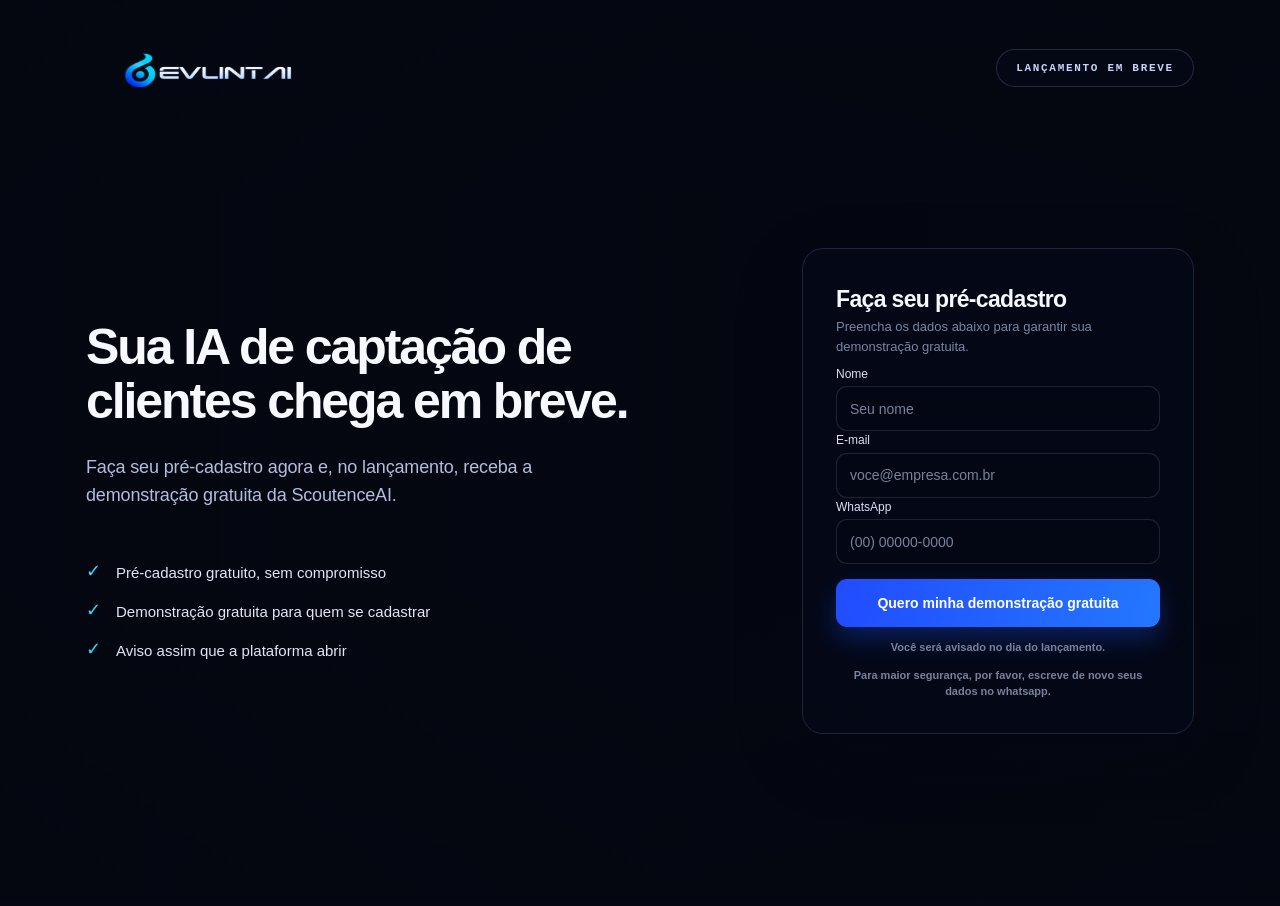
==== index.html @ 50777463 "Add files via upload" ====
<!doctype html>
<html lang="pt-BR">
  <head>
    <meta charset="utf-8">
    <meta name="viewport" content="width=device-width, initial-scale=1">
    <meta name="theme-color" content="#050812">
    <meta name="description" content="Faça seu pré-cadastro para receber uma demonstração gratuita da ScoutenceAI no lançamento.">
    <title>Pré-cadastro — ScoutenceAI</title>
    <link rel="stylesheet" href="src/estilos/global.css">
    <link rel="stylesheet" href="src/paginas/pre-cadastro/pre-cadastro.css">
    <script src="src/paginas/pre-cadastro/pre-cadastro.js" defer></script>
  </head>
  <body>
    <video class="video-fundo" autoplay muted loop playsinline aria-hidden="true" tabindex="-1">
      <source src="src/videos/loop_fondo_azul_corregido.mp4" type="video/mp4">
    </video>
    <div class="sobreposicao-fundo" aria-hidden="true"></div>

    <header class="cabecalho-site">
      <a class="logo-site" href="index.html" aria-label="EVLINT AI — início">
        <img src="src/imagens/Logo futurista EVLINT AI em azul e branco.png" alt="EVLINT AI">
      </a>
      <span class="etiqueta-lancamento">LANÇAMENTO EM BREVE</span>
    </header>

    <main class="conteudo-principal">
      <section class="secao-apresentacao" aria-labelledby="titulo-principal">
        <div class="conteudo-apresentacao">
          <h1 class="titulo-principal" id="titulo-principal">Sua IA de captação de clientes chega em breve.</h1>
          <p class="texto-apresentacao">Faça seu pré-cadastro agora e, no lançamento, receba a demonstração gratuita da ScoutenceAI.</p>
          <ul class="lista-beneficios">
            <li><span class="icone-beneficio" aria-hidden="true">✓</span><span>Pré-cadastro gratuito, sem compromisso</span></li>
            <li><span class="icone-beneficio" aria-hidden="true">✓</span><span>Demonstração gratuita para quem se cadastrar</span></li>
            <li><span class="icone-beneficio" aria-hidden="true">✓</span><span>Aviso assim que a plataforma abrir</span></li>
          </ul>
        </div>
      </section>

      <section class="secao-formulario" aria-labelledby="titulo-formulario">
        <form class="cartao-formulario" id="formulario-pre-cadastro" novalidate>
          <h2 class="titulo-formulario" id="titulo-formulario">Faça seu pré-cadastro</h2>
          <p class="descricao-formulario">Preencha os dados abaixo para garantir sua demonstração gratuita.</p>

          <div class="grupo-campo">
            <label class="rotulo-campo" for="nome">Nome</label>
            <input class="campo-formulario" id="nome" name="nome" type="text" placeholder="Seu nome" autocomplete="name" maxlength="120" required aria-describedby="erro-nome">
            <span class="erro-campo" id="erro-nome"></span>
          </div>

          <div class="grupo-campo">
            <label class="rotulo-campo" for="email">E-mail</label>
            <input class="campo-formulario" id="email" name="email" type="email" placeholder="voce@empresa.com.br" autocomplete="email" maxlength="254" required aria-describedby="erro-email">
            <span class="erro-campo" id="erro-email"></span>
          </div>

          <div class="grupo-campo">
            <label class="rotulo-campo" for="whatsapp">WhatsApp</label>
            <input class="campo-formulario" id="whatsapp" name="whatsapp" type="tel" placeholder="(00) 00000-0000" autocomplete="tel" inputmode="tel" maxlength="19" required aria-describedby="erro-whatsapp">
            <span class="erro-campo" id="erro-whatsapp"></span>
          </div>

          <button class="btn-form" id="botao-envio" type="submit" >Quero minha demonstração gratuita</button>
          <p class="mensagem-formulario" id="mensagem-formulario" role="status" aria-live="polite"></p>
          <p class="nota-formulario">Você será avisado no dia do lançamento.</p>
          <p class="nota-formulario">Para maior segurança, por favor, escreve de novo seus dados no whatsapp.</p>
        </form>
      </section>
    </main>
  </body>
</html>
---- src/estilos/global.css ----
:root {
  color-scheme: dark;
  --cor-azul-principal: #2157ff;
  --cor-azul-secundario: #087dff;
  --cor-ciano-detalhe: #39d7ff;
  --cor-fundo-escuro: #050812;
  --cor-painel-escuro: rgba(5, 9, 24, 0.82);
  --cor-texto-principal: #f8f9ff;
  --cor-texto-secundario: #b2bedc;
  --cor-texto-suave: #7885a3;
  --cor-borda: rgba(163, 184, 230, 0.2);
  --largura-conteudo: 1108px;
  font-family: Inter, "Segoe UI", Arial, sans-serif;
  font-synthesis: none;
  text-rendering: optimizeLegibility;
  -webkit-font-smoothing: antialiased;
  -moz-osx-font-smoothing: grayscale;
}

* {
  box-sizing: border-box;
}

html {
  min-height: 100%;
  background: var(--cor-fundo-escuro);
}

body {
  position: relative;
  display: flow-root;
  isolation: isolate;
  min-height: 100vh;
  margin: 0;
  overflow-x: hidden;
  background: var(--cor-fundo-escuro);
  color: var(--cor-texto-principal);
}

.video-fundo {
  position: fixed;
  z-index: -2;
  inset: 0;
  width: 100%;
  height: 100%;
  object-fit: cover;
  object-position: center;
  pointer-events: none;
}

.sobreposicao-fundo {
  position: fixed;
  z-index: -1;
  inset: 0;
  pointer-events: none;
  background:
    linear-gradient(90deg, rgba(3, 5, 12, 0.22) 0%, rgba(3, 5, 12, 0.06) 52%, rgba(3, 5, 12, 0.12) 100%),
    linear-gradient(0deg, rgba(3, 5, 12, 0.12), transparent 35%, transparent 78%, rgba(3, 5, 12, 0.08));
}

.cabecalho-site {
  position: relative;
  z-index: 1;
  display: flex;
  width: min(var(--largura-conteudo), calc(100% - 64px));
  min-height: 46px;
  align-items: center;
  justify-content: space-between;
  margin: 28px auto 0;
}

.logo-site {
  display: inline-flex;
  width: 190px;
  height: 80px;
  flex: 0 0 auto;
  margin-left: 26px;
}

.logo-site img {
  display: block;
  width: 100%;
  height: 100%;
}

.etiqueta-lancamento {
  display: inline-flex;
  min-width: 198px;
  min-height: 38px;
  align-items: center;
  justify-content: center;
  padding: 0 17px;
  border: 1px solid var(--cor-borda);
  border-radius: 999px;
  background: rgba(9, 20, 51, 0.12);
  color: #c5d4fa;
  font-family: "SFMono-Regular", Consolas, "Liberation Mono", monospace;
  font-size: 11px;
  font-weight: 600;
  letter-spacing: 1.7px;
  line-height: 1;
  text-align: center;
  white-space: nowrap;
}

a {
  color: inherit;
}

button,
input {
  font: inherit;
}

:focus-visible {
  outline: 2px solid var(--cor-ciano-detalhe);
  outline-offset: 4px;
}

@media (max-width: 640px) {
  .cabecalho-site {
    width: calc(100% - 36px);
    min-height: 40px;
    margin-top: 20px;
  }

  .logo-site {
    width: 155px;
    height: 37px;
    margin-left: 0;
  }

  .etiqueta-lancamento {
    min-width: 0;
    min-height: 32px;
    padding: 0 9px;
    font-size: 8px;
    letter-spacing: 0.9px;
  }
}

@media (prefers-reduced-motion: reduce) {
  *,
  *::before,
  *::after {
    scroll-behavior: auto !important;
    animation-duration: 0.01ms !important;
    animation-iteration-count: 1 !important;
    transition-duration: 0.01ms !important;
  }
}
---- src/paginas/pre-cadastro/pre-cadastro.css ----
.conteudo-principal {
  display: grid;
  width: min(var(--largura-conteudo), calc(100% - 64px));
  min-height: calc(100vh - 102px);
  grid-template-columns: minmax(0, 1fr) 392px;
  align-items: center;
  gap: clamp(56px, 9vw, 112px);
  margin: 0 auto;
  padding: 60px 0 92px;
}

.secao-apresentacao {
  min-width: 0;
}

.conteudo-apresentacao {
  max-width: 570px;
}

.titulo-principal {
  max-width: 570px;
  margin: 0;
  color: var(--cor-texto-principal);
  font-size: clamp(42px, 4.15vw, 50px);
  font-weight: 750;
  letter-spacing: -2.1px;
  line-height: 1.08;
}

.texto-apresentacao {
  max-width: 510px;
  margin: 26px 0 0;
  color: var(--cor-texto-secundario);
  font-size: 18px;
  font-weight: 400;
  letter-spacing: -0.15px;
  line-height: 1.55;
}

.lista-beneficios {
  display: grid;
  gap: 17px;
  margin: 52px 0 0;
  padding: 0;
  color: #e1e6f5;
  font-size: 15px;
  line-height: 1.45;
  list-style: none;
}

.lista-beneficios li {
  display: flex;
  align-items: flex-start;
  gap: 14px;
}

.lista-beneficios li > span:last-child {
  min-width: 0;
}

.icone-beneficio {
  flex: 0 0 16px;
  color: var(--cor-ciano-detalhe);
  font-size: 18px;
  font-weight: 700;
  line-height: 1.1;
}

.secao-formulario {
  width: 100%;
}

.cartao-formulario {
  width: 100%;
  padding: 36px 33px 34px;
  border: 1px solid rgba(123, 148, 207, 0.2);
  border-radius: 21px;
  background: var(--cor-painel-escuro);
  box-shadow: 0 22px 70px rgba(1, 5, 20, 0.2);
  backdrop-filter: blur(10px);
  -webkit-backdrop-filter: blur(10px);
}

.titulo-formulario {
  margin: 0;
  color: var(--cor-texto-principal);
  font-size: 23px;
  font-weight: 650;
  letter-spacing: -0.65px;
  line-height: 1.3;
}

.descricao-formulario {
  margin: 2px 0 10px;
  color: var(--cor-texto-suave);
  font-size: 13px;
  line-height: 1.55;
}

.grupo-campo {
  display: flex;
  flex-direction: column;
  margin-top: 2px;
}

.rotulo-campo {
  margin-bottom: 5px;
  color: #d9e0f4;
  font-size: 12px;
  font-weight: 500;
  line-height: 1.2;
}

.campo-formulario {
  width: 100%;
  height: 45px;
  padding: 0 13px;
  border: 1px solid rgba(129, 148, 187, 0.2);
  border-radius: 11px;
  background: rgba(4, 8, 20, 0.88);
  color: var(--cor-texto-principal);
  font-size: 14px;
  line-height: 1;
  transition: border-color 160ms ease, background-color 160ms ease, box-shadow 160ms ease;
}

.campo-formulario::placeholder {
  color: #78839b;
  opacity: 1;
}

.campo-formulario:hover {
  border-color: rgba(153, 174, 220, 0.38);
}

.campo-formulario:focus {
  border-color: rgba(48, 116, 255, 0.9);
  outline: none;
  background: rgba(6, 12, 30, 0.96);
  box-shadow: 0 0 0 3px rgba(33, 87, 255, 0.17);
}

.campo-formulario[aria-invalid="true"] {
  border-color: #ff8293;
}

.erro-campo {
  min-height: 0;
  color: #ffabb6;
  font-size: 11px;
  line-height: 1.35;
}

.erro-campo:not(:empty) {
  min-height: 16px;
  padding-top: 3px;
}

.btn-form {
  display: flex;
  width: 100%;
  min-height: 48px;
  align-items: center;
  justify-content: center;
  margin-top: 15px;
  padding: 11px 12px;
  border: 0;
  border-radius: 11px;
  background: linear-gradient(105deg, #214cff 0%, #2477ff 100%);
  box-shadow: 0 12px 26px rgba(21, 82, 255, 0.31);
  color: #fff;
  cursor: pointer;
  font-size: 14px;
  font-weight: 700;
  line-height: 1.3;
  text-align: center;
  transition: filter 150ms ease, box-shadow 150ms ease, transform 150ms ease;
}

.btn-form:hover:not(:disabled) {
  filter: brightness(1.1);
  box-shadow: 0 14px 31px rgba(21, 98, 255, 0.4);
}

.btn-form:active:not(:disabled) {
  transform: translateY(1px);
  filter: brightness(0.96);
}

.btn-form:disabled {
  cursor: wait;
  opacity: 0.78;
}

.nota-formulario {
  margin: 13px 0 0;
  color: #77829c;
  font-size: 11px;
  line-height: 1.4;
  text-align: center;
  font-weight: 600;
}

.mensagem-formulario {
  display: none;
  margin: 10px 0 0;
  color: #ffabb6;
  font-size: 12px;
  line-height: 1.45;
  text-align: center;
}

.mensagem-formulario:not(:empty) {
  display: block;
}

@media (min-width: 1500px) {
  .conteudo-principal {
    gap: 112px;
  }
}

@media (max-width: 900px) {
  .conteudo-principal {
    width: min(720px, calc(100% - 56px));
    min-height: 0;
    grid-template-columns: minmax(0, 1fr) minmax(310px, 0.9fr);
    gap: 40px;
    padding: 82px 0 72px;
  }

  .titulo-principal {
    font-size: clamp(36px, 5vw, 44px);
  }

  .texto-apresentacao {
    font-size: 16px;
  }

  .lista-beneficios {
    gap: 14px;
    margin-top: 34px;
    font-size: 14px;
  }

  .cartao-formulario {
    padding: 30px 26px;
  }
}

@media (max-width: 680px) {
  .conteudo-principal {
    width: min(500px, calc(100% - 36px));
    grid-template-columns: minmax(0, 1fr);
    gap: 38px;
    padding: 62px 0 42px;
  }

  .titulo-principal {
    max-width: 500px;
    font-size: clamp(36px, 9vw, 44px);
    letter-spacing: -1.6px;
  }

  .texto-apresentacao {
    margin-top: 18px;
    font-size: 16px;
  }

  .lista-beneficios {
    gap: 13px;
    margin-top: 26px;
  }

  .cartao-formulario {
    padding: 27px 23px 25px;
    border-radius: 18px;
  }
}

@media (max-width: 380px) {
  .logo-site {
    width: 116px;
    height: 30px;
  }

  .etiqueta-lancamento {
    min-height: 30px;
    padding-right: 7px;
    padding-left: 7px;
    font-size: 7px;
    letter-spacing: 0.5px;
  }

  .conteudo-principal {
    gap: 30px;
  }

  .titulo-formulario {
    font-size: 21px;
  }

  .cartao-formulario {
    padding-right: 19px;
    padding-left: 19px;
  }
}
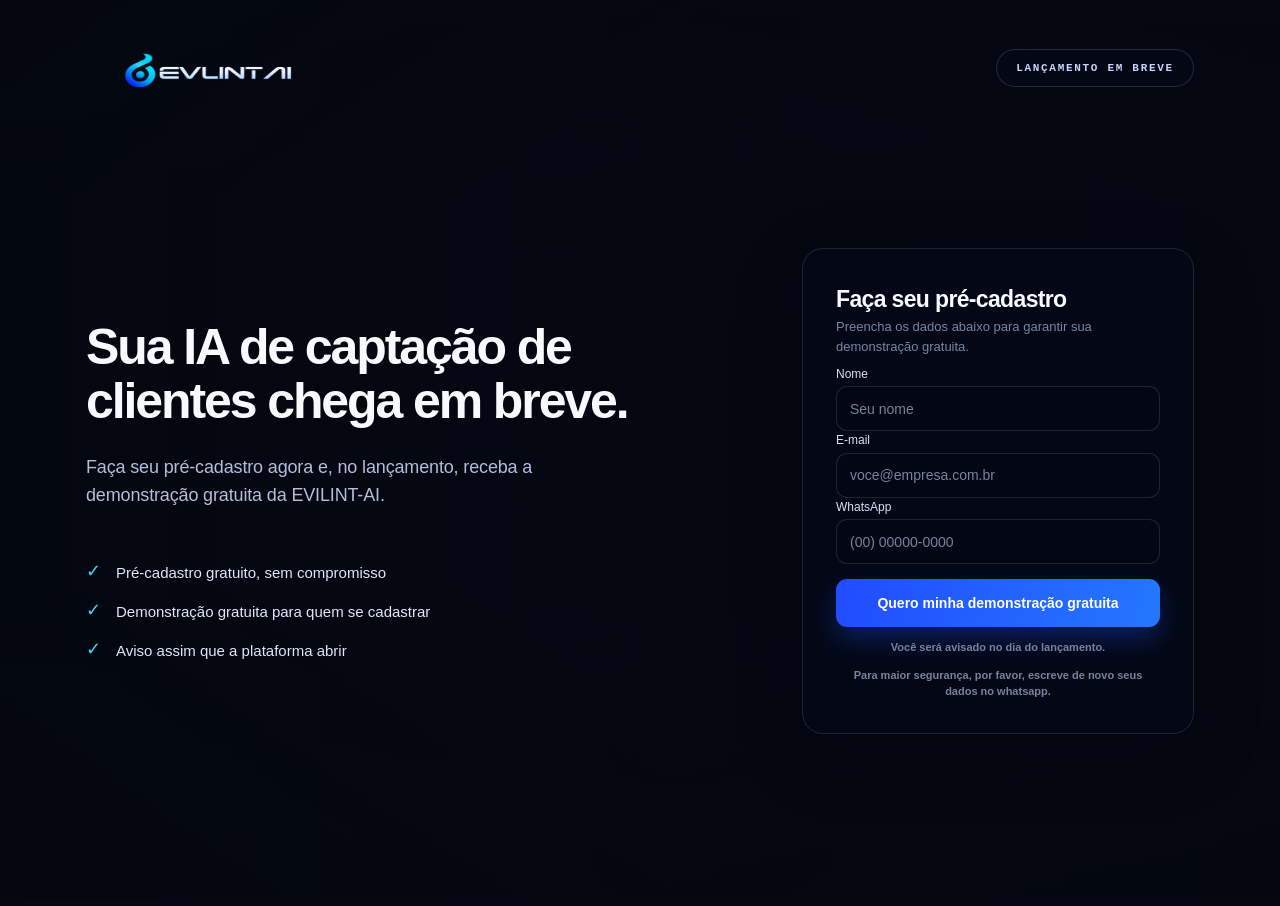
==== commit 6b480aa4: "Update index.html" ====
--- a/index.html
+++ b/index.html
@@ -4,11 +4,12 @@
     <meta charset="utf-8">
     <meta name="viewport" content="width=device-width, initial-scale=1">
     <meta name="theme-color" content="#050812">
-    <meta name="description" content="Faça seu pré-cadastro para receber uma demonstração gratuita da ScoutenceAI no lançamento.">
-    <title>Pré-cadastro — ScoutenceAI</title>
+    <meta name="description" content="Faça seu pré-cadastro para receber uma demonstração gratuita da EVILINT-AI no lançamento.">
+    <title>Pré-cadastro — EVILINT-AI</title>
     <link rel="stylesheet" href="src/estilos/global.css">
     <link rel="stylesheet" href="src/paginas/pre-cadastro/pre-cadastro.css">
     <script src="src/paginas/pre-cadastro/pre-cadastro.js" defer></script>
+    <link rel="favicon" href="src/imagens/Logotipo azul em forma de espiral">
   </head>
   <body>
     <video class="video-fundo" autoplay muted loop playsinline aria-hidden="true" tabindex="-1">
@@ -27,7 +28,7 @@
       <section class="secao-apresentacao" aria-labelledby="titulo-principal">
         <div class="conteudo-apresentacao">
           <h1 class="titulo-principal" id="titulo-principal">Sua IA de captação de clientes chega em breve.</h1>
-          <p class="texto-apresentacao">Faça seu pré-cadastro agora e, no lançamento, receba a demonstração gratuita da ScoutenceAI.</p>
+          <p class="texto-apresentacao">Faça seu pré-cadastro agora e, no lançamento, receba a demonstração gratuita da EVILINT-AI.</p>
           <ul class="lista-beneficios">
             <li><span class="icone-beneficio" aria-hidden="true">✓</span><span>Pré-cadastro gratuito, sem compromisso</span></li>
             <li><span class="icone-beneficio" aria-hidden="true">✓</span><span>Demonstração gratuita para quem se cadastrar</span></li>
--- a/src/estilos/global.css
+++ b/src/estilos/global.css
@@ -125,8 +125,8 @@
   }
 
   .logo-site {
-    width: 155px;
-    height: 37px;
+    width: 150px;
+    height: 50px;
     margin-left: 0;
   }
 
